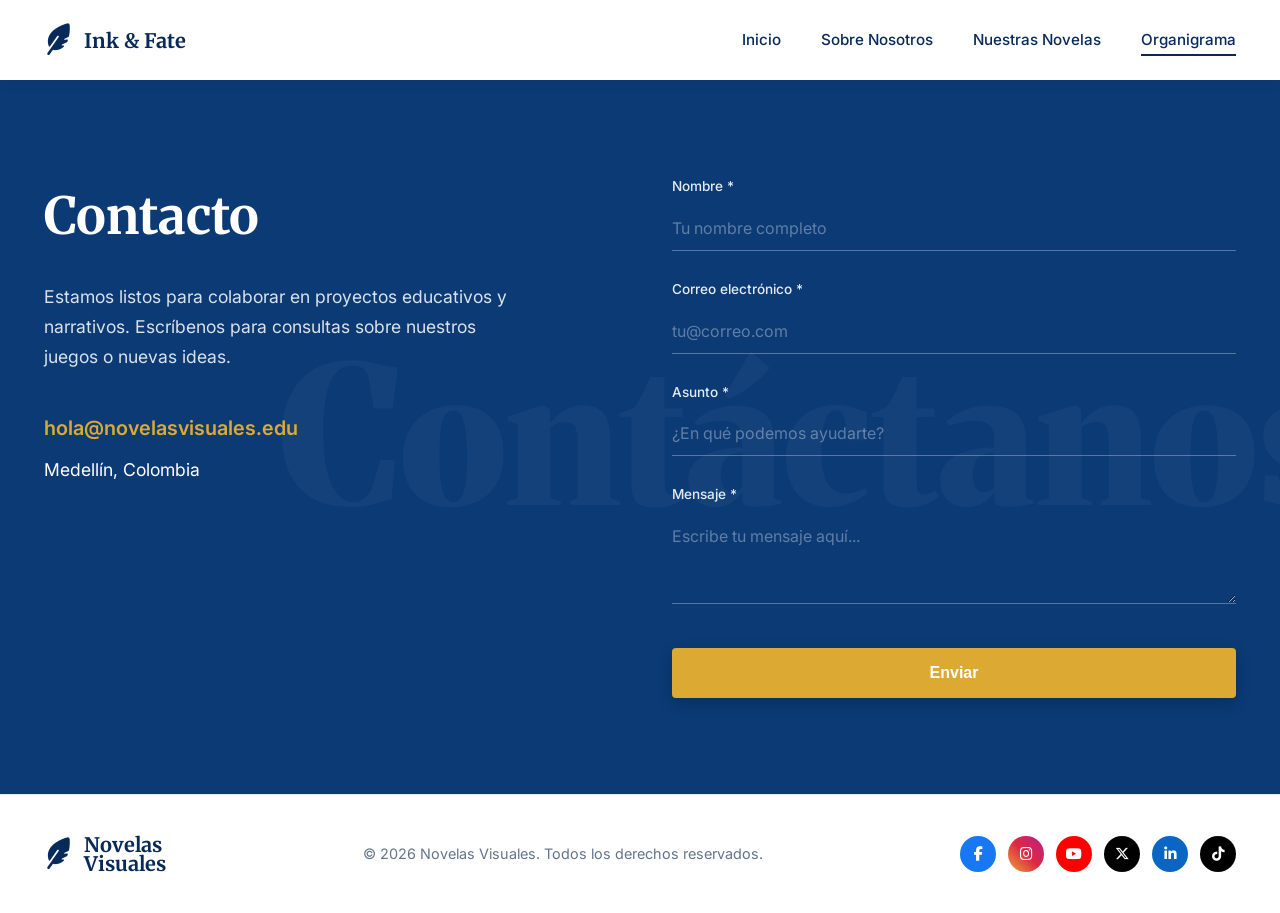
==== organigrama.html @ 617c7335 "Add files via upload" ====
<!DOCTYPE html>
<html lang="es">
<head>
    <meta charset="UTF-8">
    <meta name="viewport" content="width=device-width, initial-scale=1.0">
    <title>Ink & Fate - Novelas Visuales</title>
    
    <link rel="preconnect" href="https://fonts.googleapis.com">
    <link rel="preconnect" href="https://fonts.gstatic.com" crossorigin>
    <link href="https://fonts.googleapis.com/css2?family=Inter:wght@300;400;500;600;700&family=Merriweather:ital,wght@0,400;0,700;0,900;1,400&display=swap" rel="stylesheet">
    
    <link rel="stylesheet" href="https://cdnjs.cloudflare.com/ajax/libs/font-awesome/6.5.1/css/all.min.css">
    <link rel="stylesheet" href="style.css">
</head>
<body>

    <header class="site-header">
        <div class="container header-container">
            <div class="brand-logo" onclick="window.scrollTo({top:0, behavior:'smooth'})">
                <i class="fa-solid fa-feather-pointed"></i>
                <div class="brand-name">
                    <span>Ink & Fate</span>
                </div>
            </div>

            <button class="mobile-toggle" id="menuToggle" aria-label="Abrir menú">
                <i class="fa-solid fa-bars"></i>
            </button>

            <nav class="nav-menu" id="navMenu">
                <a href="index.html" class="nav-link active">Inicio</a>
                <a href="nosotros.html" class="nav-link">Sobre Nosotros</a>
                <a href="juegos.html" class="nav-link">Nuestras Novelas</a>
                <a href="organigrama.html" class="nav-link">Organigrama</a>
            </nav>
        </div>
    </header>


    <section class="contact-section" id="contacto">
        <div class="contact-watermark">Contáctanos</div>
        <div class="container">
            <div class="contact-grid">
                <div class="contact-info">
                    <h2>Contacto</h2>
                    <p>
                        Estamos listos para colaborar en proyectos educativos y narrativos. Escríbenos para consultas sobre nuestros juegos o nuevas ideas.
                    </p>
                    <div class="contact-details">
                        <a href="mailto:hola@novelasvisuales.edu" class="contact-email">hola@novelasvisuales.edu</a>
                        <span class="contact-location">Medellín, Colombia</span>
                    </div>
                </div>

                <form class="contact-form" id="contactForm">
                    <div class="form-group">
                        <label for="nombre">Nombre *</label>
                        <input type="text" id="nombre" class="form-control" placeholder="Tu nombre completo" required>
                    </div>
                    <div class="form-group">
                        <label for="email">Correo electrónico *</label>
                        <input type="email" id="email" class="form-control" placeholder="tu@correo.com" required>
                    </div>
                    <div class="form-group">
                        <label for="asunto">Asunto *</label>
                        <input type="text" id="asunto" class="form-control" placeholder="¿En qué podemos ayudarte?" required>
                    </div>
                    <div class="form-group">
                        <label for="mensaje">Mensaje *</label>
                        <textarea id="mensaje" class="form-control" placeholder="Escribe tu mensaje aquí..." required></textarea>
                    </div>
                    <button type="submit" class="btn-submit">Enviar</button>
                </form>
            </div>
        </div>
    </section>

    <div class="modal-overlay" id="gameModal">
        <div class="modal-container">
            <div class="modal-header">
                <h3 id="modalTitle">Título del Juego</h3>
                <button class="modal-close" id="modalClose">&times;</button>
            </div>
            <div class="modal-body">
                <p id="modalDescription">Descripción detallada del juego...</p>
                <div class="modal-actions">
                    <button class="btn-outline" id="btnTrailer"><i class="fa-solid fa-play"></i> Ver Tráiler</button>
                    <button class="btn-gold" id="btnDemo">Jugar Demo</button>
                </div>
            </div>
        </div>
    </div>

    <div class="toast-container" id="toastContainer"></div>

    <script src="script.js"></script>

    <footer class="site-footer">
        <div class="container footer-container">
            <div class="brand-logo" onclick="window.scrollTo({top:0, behavior:'smooth'})">
                <i class="fa-solid fa-feather-pointed"></i>
                <div class="brand-name">
                    <span>Novelas</span>
                    <span>Visuales</span>
                </div>
            </div>

            <p class="footer-copy">© 2026 Novelas Visuales. Todos los derechos reservados.</p>

            <div class="social-links">
                <a href="#" class="social-icon social-facebook" aria-label="Facebook"><i class="fa-brands fa-facebook-f"></i></a>
                <a href="#" class="social-icon social-instagram" aria-label="Instagram"><i class="fa-brands fa-instagram"></i></a>
                <a href="#" class="social-icon social-youtube" aria-label="YouTube"><i class="fa-brands fa-youtube"></i></a>
                <a href="#" class="social-icon social-x" aria-label="X (Twitter)"><i class="fa-brands fa-x-twitter"></i></a>
                <a href="#" class="social-icon social-linkedin" aria-label="LinkedIn"><i class="fa-brands fa-linkedin-in"></i></a>
                <a href="#" class="social-icon social-tiktok" aria-label="TikTok"><i class="fa-brands fa-tiktok"></i></a>
            </div>
        </div>
    </footer>
---- style.css ----
:root {
            --primary-blue: #072a5a;
            --primary-dark-blue: #041a3a;
            --royal-blue: #0b3a75;
            --accent-gold: #dca932;
            --accent-gold-hover: #c89524;
            --card-gold-light: #f0d8b4;
            --bg-light: #f8f9fa;
            --text-dark: #1e293b;
            --text-muted: #64748b;
            --white: #ffffff;
            --font-serif: 'Merriweather', Georgia, serif;
            --font-sans: 'Inter', system-ui, -apple-system, sans-serif;
            --transition-smooth: all 0.3s cubic-bezier(0.4, 0, 0.2, 1);
            --shadow-card: 0 10px 25px -5px rgba(7, 42, 90, 0.1);
            --shadow-hover: 0 20px 30px -10px rgba(7, 42, 90, 0.2);
        }

        /* CSS Reset & General Rules */
        *, *::before, *::after {
            box-sizing: border-box;
            margin: 0;
            padding: 0;
        }

        html {
            scroll-behavior: smooth;
        }

        body {
            font-family: var(--font-sans);
            color: var(--text-dark);
            background-color: var(--white);
            line-height: 1.6;
            overflow-x: hidden;
        }

        a {
            text-decoration: none;
            color: inherit;
        }

        ul {
            list-style: none;
        }

        img {
            max-width: 100%;
            height: auto;
            display: block;
        }

        .container {
            width: 100%;
            max-width: 1240px;
            margin: 0 auto;
            padding: 0 1.5rem;
        }

        /* 1. Header & Navigation */
        .site-header {
            position: sticky;
            top: 0;
            background-color: var(--white);
            box-shadow: 0 2px 15px rgba(0, 0, 0, 0.05);
            z-index: 1000;
            height: 80px;
            display: flex;
            align-items: center;
        }

        .header-container {
            display: flex;
            justify-content: space-between;
            align-items: center;
            width: 100%;
        }

        .brand-logo {
            display: flex;
            align-items: center;
            gap: 0.75rem;
            cursor: pointer;
        }

        .brand-logo i {
            color: var(--primary-blue);
            font-size: 1.75rem;
            transform: rotate(-10deg);
            transition: var(--transition-smooth);
        }

        .brand-logo:hover i {
            transform: rotate(0deg) scale(1.1);
            color: var(--accent-gold);
        }

        .brand-name {
            display: flex;
            flex-direction: column;
            line-height: 0.95;
            font-family: var(--font-serif);
            font-weight: 700;
            font-size: 1.25rem;
            color: var(--primary-blue);
        }

        .nav-menu {
            display: flex;
            gap: 2.5rem;
        }

        .nav-link {
            font-size: 0.95rem;
            font-weight: 500;
            color: var(--primary-blue);
            position: relative;
            padding: 0.25rem 0;
            transition: color 0.2s ease;
        }

        .nav-link::after {
            content: '';
            position: absolute;
            bottom: 0;
            left: 0;
            width: 0;
            height: 2px;
            background-color: var(--primary-blue);
            transition: none;
        }

        .nav-link.active::after {
            width: 100%;
        }

        .nav-link:hover {
            color: var(--accent-gold);
        }

        .mobile-toggle {
            display: none;
            background: none;
            border: none;
            font-size: 1.5rem;
            color: var(--primary-blue);
            cursor: pointer;
            padding: 0.5rem;
        }

        /* 2. Hero Section */
        .hero-section {
            position: relative;
            min-height: 85vh;
            display: flex;
            align-items: center;
            background-color: var(--primary-blue);
            background-image: 
                linear-gradient(90deg, rgba(7, 42, 90, 0.92) 0%, rgba(7, 42, 90, 0.55) 60%, rgba(7, 42, 90, 0.3) 100%),
                url('https://images.unsplash.com/photo-1510166089176-b57564a5b4c1?q=80&w=1600&auto=format&fit=crop');
            background-size: cover;
            background-position: center;
            color: var(--white);
            overflow: hidden;
        }

        .hero-content {
            max-width: 650px;
            animation: fadeIn 1s ease-out;
        }

        .hero-title {
            font-family: var(--font-serif);
            font-size: clamp(2.8rem, 5vw, 4.5rem);
            font-weight: 900;
            line-height: 1.1;
            margin-bottom: 1.5rem;
            text-shadow: 0 4px 12px rgba(0, 0, 0, 0.3);
        }

        .hero-subtitle {
            font-size: 1.15rem;
            font-weight: 300;
            line-height: 1.7;
            margin-bottom: 2.5rem;
            color: rgba(255, 255, 255, 0.9);
        }

        .btn-gold {
            display: inline-flex;
            align-items: center;
            justify-content: center;
            gap: 0.75rem;
            background-color: var(--accent-gold);
            color: var(--white);
            font-weight: 600;
            padding: 0.9rem 2.2rem;
            border-radius: 6px;
            border: none;
            cursor: pointer;
            box-shadow: 0 8px 20px rgba(220, 169, 50, 0.3);
            transition: var(--transition-smooth);
            font-size: 1rem;
        }

        .btn-gold:hover {
            background-color: var(--accent-gold-hover);
            transform: translateY(-3px);
            box-shadow: 0 12px 25px rgba(220, 169, 50, 0.4);
        }

        /* 3. Games Section */
        .games-section {
            padding: 6rem 0;
            background-color: var(--white);
        }

        .section-header {
            margin-bottom: 3.5rem;
        }

        .section-title {
            font-family: var(--font-serif);
            font-size: clamp(2.2rem, 4vw, 3.2rem);
            font-weight: 700;
            color: var(--primary-blue);
            margin-bottom: 0.75rem;
        }

        .section-desc {
            font-size: 1.1rem;
            color: var(--primary-blue);
            max-width: 650px;
            opacity: 0.9;
        }

        .games-grid {
            display: grid;
            grid-cols: 1;
            grid-template-columns: repeat(auto-fit, minmax(300px, 1fr));
            gap: 2.5rem;
        }

        .game-card {
            background: var(--white);
            border-radius: 8px;
            overflow: hidden;
            cursor: pointer;
            transition: var(--transition-smooth);
            display: flex;
            flex-direction: column;
        }

        .game-card:hover {
            transform: translateY(-8px);
        }

        .card-media {
            height: 380px;
            position: relative;
            overflow: hidden;
            border-radius: 6px;
            box-shadow: var(--shadow-card);
            transition: var(--transition-smooth);
        }

        .game-card:hover .card-media {
            box-shadow: var(--shadow-hover);
        }

        .media-ideogram {
            background: radial-gradient(circle at center, #0e1a38 0%, #050b1a 100%);
            display: flex;
            flex-direction: column;
            align-items: center;
            justify-content: center;
            padding: 2rem;
            text-align: center;
            color: var(--white);
            border: 1px solid rgba(255, 255, 255, 0.05);
        }

        .ideogram-title {
            font-family: var(--font-serif);
            font-size: 3rem;
            margin-bottom: 0.5rem;
            letter-spacing: 2px;
            color: #fce7cf;
            text-shadow: 0 0 15px rgba(252, 231, 207, 0.3);
        }

        .ideogram-sub {
            font-size: 0.75rem;
            color: rgba(255, 255, 255, 0.6);
            max-width: 180px;
            line-height: 1.4;
            margin-bottom: 2rem;
        }

        .btn-card-gold {
            background-color: var(--card-gold-light);
            color: #0b1329;
            border: none;
            padding: 0.5rem 2rem;
            border-radius: 20px;
            font-weight: 600;
            font-size: 0.9rem;
            cursor: pointer;
            transition: var(--transition-smooth);
        }

        .btn-card-gold:hover {
            background-color: #ffffff;
            box-shadow: 0 0 15px rgba(240, 216, 180, 0.6);
        }

        .media-laptop {
            background-color: #395c78;
            display: flex;
            flex-direction: column;
            align-items: center;
            justify-content: space-between;
            padding: 2.5rem 1.5rem 1rem;
            position: relative;
        }

        .laptop-brand {
            text-align: center;
            color: var(--card-gold-light);
        }

        .laptop-brand h4 {
            font-family: var(--font-serif);
            letter-spacing: 3px;
            font-size: 1.25rem;
        }

        .laptop-brand p {
            font-size: 0.65rem;
            opacity: 0.8;
        }

        /* Interactive CSS Laptop Mockup */
        .laptop-container {
            width: 220px;
            margin-top: auto;
            transition: var(--transition-smooth);
        }

        .game-card:hover .laptop-container {
            transform: scale(1.05);
        }

        .laptop-screen {
            background: #111827;
            border: 8px solid #1f2937;
            border-bottom: none;
            border-radius: 8px 8px 0 0;
            height: 120px;
            position: relative;
            overflow: hidden;
            display: flex;
            align-items: center;
            justify-content: center;
        }

        .laptop-screen-content {
            width: 100%;
            height: 100%;
            background: linear-gradient(135deg, #0f172a 0%, #1e293b 100%);
            display: flex;
            align-items: center;
            justify-content: center;
            color: #94a3b8;
            font-size: 0.7rem;
            border: 1px solid rgba(255,255,255,0.1);
        }

        .laptop-base {
            background: #475569;
            height: 8px;
            width: 116%;
            margin-left: -8%;
            border-radius: 0 0 6px 6px;
            position: relative;
            box-shadow: 0 8px 15px rgba(0,0,0,0.3);
        }

        .laptop-base::after {
            content: '';
            position: absolute;
            top: 0;
            left: 50%;
            transform: translateX(-50%);
            width: 35px;
            height: 3px;
            background: #334155;
            border-radius: 0 0 3px 3px;
        }

        .media-frame {
            background-color: #071527;
            padding: 1.25rem;
            display: flex;
            align-items: center;
            justify-content: center;
        }

        .frame-inner {
            border: 1.5px solid var(--accent-gold);
            width: 100%;
            height: 100%;
            display: flex;
            flex-direction: column;
            align-items: center;
            justify-content: center;
            padding: 1.5rem;
            box-shadow: inset 0 0 20px rgba(220, 169, 50, 0.15);
            transition: var(--transition-smooth);
        }

        .game-card:hover .frame-inner {
            border-color: #fff;
            box-shadow: inset 0 0 30px rgba(220, 169, 50, 0.3);
        }

        .card-details {
            padding: 1.5rem 0.25rem;
        }

        .card-title {
            font-family: var(--font-serif);
            font-size: 1.5rem;
            font-weight: 700;
            color: var(--primary-blue);
            margin-bottom: 0.75rem;
            transition: var(--transition-smooth);
        }

        .game-card:hover .card-title {
            color: var(--accent-gold);
        }

        .card-text {
            font-size: 0.95rem;
            color: var(--text-muted);
            line-height: 1.6;
        }

        .novela-section {
            display: flex;
            flex-direction: row;
            align-items: center;
            justify-content: space-between;
            gap: 3rem;
            padding: 6rem 0;
            background-color: var(--bg-light);
        }

        .novela-grid {
            display: grid;
            grid-template-columns: minmax(0, 1.2fr) minmax(0, 1fr);
            gap: 2rem;
            align-items: center;
            width: calc(100% + 1.5rem);
            margin-left: -0.75rem;
            margin-right: -0.75rem;
        }

        .novela-content {
            padding-left: 0;
        }

        .novela-card {
            margin-left: auto;
        }

        @media (max-width: 991px) {
            .novela-grid {
                grid-template-columns: 1fr;
                width: 100%;
                margin-left: 0;
                margin-right: 0;
            }
        }

        .novela-title {
            font-family: var(--font-serif);
            font-size: clamp(2.2rem, 4vw, 3.2rem);
            font-weight: 700;
            color: var(--primary-blue);
            line-height: 1.2;
            margin-bottom: 1.5rem;
        }

        .novela-text {
            flex: 1;
            font-size: 1.05rem;
            color: var(--text-dark);
            line-height: 1.8;
            opacity: 0.9;
        }

        .novela-card {
            position: relative;
            height: 400px;
            width: 450px;
            flex-shrink: 0;
            border-radius: 8px;
            overflow: hidden;
            box-shadow: var(--shadow-card);
            background-image: 
                linear-gradient(to top, rgba(0, 0, 0, 0.85) 0%, rgba(0, 0, 0, 0.2) 60%, transparent 100%),
                url('Novela\ visual\ ejemplo.jpeg');
            background-size: cover;
            background-position: center;
            display: flex;
            align-items: flex-end;
            padding: 2.5rem;
            color: var(--white);
        }

        .novela-card-content h3 {
            font-size: 1.5rem;
            font-weight: 700;
            margin-bottom: 0.25rem;
        }

        .novela-card-content p {
            font-size: 0.9rem;
            color: rgba(255, 255, 255, 0.8);
        }

        .contact-section {
            background-color: var(--royal-blue);
            color: var(--white);
            padding: 6rem 0;
            position: relative;
            overflow: hidden;
        }

        .contact-watermark {
            position: absolute;
            top: 50%;
            right: -5%;
            transform: translateY(-50%);
            font-family: var(--font-serif);
            font-size: clamp(6rem, 15vw, 14rem);
            font-weight: 900;
            color: rgba(255, 255, 255, 0.04);
            pointer-events: none;
            white-space: nowrap;
            user-select: none;
        }

        .contact-grid {
            display: grid;
            grid-template-columns: 1fr;
            gap: 4rem;
            position: relative;
            z-index: 2;
        }

        @media (min-width: 992px) {
            .contact-grid {
                grid-template-columns: 1fr 1fr;
            }
        }

        .contact-info h2 {
            font-family: var(--font-serif);
            font-size: clamp(2.5rem, 4vw, 3.5rem);
            font-weight: 700;
            margin-bottom: 1.5rem;
        }

        .contact-info p {
            font-size: 1.1rem;
            color: rgba(255, 255, 255, 0.85);
            line-height: 1.7;
            margin-bottom: 2.5rem;
            max-width: 480px;
        }

        .contact-details {
            display: flex;
            flex-direction: column;
            gap: 0.75rem;
        }

        .contact-email {
            color: var(--accent-gold);
            font-size: 1.25rem;
            font-weight: 600;
            transition: var(--transition-smooth);
        }

        .contact-email:hover {
            color: var(--white);
            text-decoration: underline;
        }

        .contact-location {
            font-size: 1.1rem;
            color: var(--white);
        }

        /* Form Styling with Underline Transparent Inputs */
        .contact-form {
            display: flex;
            flex-direction: column;
            gap: 1.75rem;
        }

        .form-group {
            display: flex;
            flex-direction: column;
            gap: 0.5rem;
        }

        .form-group label {
            font-size: 0.85rem;
            font-weight: 500;
            color: rgba(255, 255, 255, 0.9);
        }

        .form-control {
            background: transparent;
            border: none;
            border-bottom: 1px solid rgba(255, 255, 255, 0.3);
            border-radius: 0;
            padding: 0.75rem 0;
            color: var(--white);
            font-family: var(--font-sans);
            font-size: 1rem;
            transition: var(--transition-smooth);
        }

        .form-control:focus {
            outline: none;
            border-bottom-color: var(--accent-gold);
        }

        .form-control::placeholder {
            color: rgba(255, 255, 255, 0.35);
        }

        textarea.form-control {
            resize: vertical;
            min-height: 90px;
        }

        .btn-submit {
            background-color: var(--accent-gold);
            color: var(--white);
            border: none;
            padding: 1rem 2rem;
            border-radius: 4px;
            font-weight: 600;
            font-size: 1rem;
            cursor: pointer;
            transition: var(--transition-smooth);
            margin-top: 1rem;
            box-shadow: 0 5px 15px rgba(0, 0, 0, 0.2);
        }

        .btn-submit:hover {
            background-color: var(--accent-gold-hover);
            transform: translateY(-2px);
        }

        .modal-overlay {
            position: fixed;
            inset: 0;
            background: rgba(4, 26, 58, 0.8);
            backdrop-filter: blur(5px);
            z-index: 2000;
            display: flex;
            align-items: center;
            justify-content: center;
            padding: 1.5rem;
            opacity: 0;
            visibility: hidden;
            transition: var(--transition-smooth);
        }

        .modal-overlay.open {
            opacity: 1;
            visibility: visible;
        }

        .modal-container {
            background: var(--white);
            width: 100%;
            max-width: 650px;
            border-radius: 8px;
            overflow: hidden;
            box-shadow: 0 25px 50px -12px rgba(0, 0, 0, 0.5);
            transform: scale(0.9);
            transition: var(--transition-smooth);
            position: relative;
        }

        .modal-overlay.open .modal-container {
            transform: scale(1);
        }

        .modal-header {
            background-color: var(--primary-blue);
            color: var(--white);
            padding: 1.5rem 2rem;
            display: flex;
            justify-content: space-between;
            align-items: center;
        }

        .modal-header h3 {
            font-family: var(--font-serif);
            font-size: 1.5rem;
        }

        .modal-close {
            background: none;
            border: none;
            color: var(--white);
            font-size: 1.5rem;
            cursor: pointer;
            opacity: 0.8;
            transition: var(--transition-smooth);
        }

        .modal-close:hover {
            opacity: 1;
            transform: rotate(90deg);
        }

        .modal-body {
            padding: 2rem;
        }

        .modal-body p {
            color: var(--text-dark);
            line-height: 1.7;
            margin-bottom: 1.5rem;
        }

        .modal-actions {
            display: flex;
            gap: 1rem;
            justify-content: flex-end;
        }

        .btn-outline {
            border: 1px solid var(--primary-blue);
            color: var(--primary-blue);
            background: transparent;
            padding: 0.6rem 1.25rem;
            border-radius: 4px;
            font-weight: 600;
            cursor: pointer;
            transition: var(--transition-smooth);
        }

        .btn-outline:hover {
            background: var(--primary-blue);
            color: var(--white);
        }

        .toast-container {
            position: fixed;
            bottom: 2rem;
            right: 2rem;
            z-index: 3000;
            display: flex;
            flex-direction: column;
            gap: 1rem;
        }

        .toast {
            background: var(--white);
            color: var(--text-dark);
            padding: 1rem 1.5rem;
            border-radius: 6px;
            box-shadow: 0 10px 30px rgba(0,0,0,0.2);
            border-left: 4px solid var(--accent-gold);
            display: flex;
            align-items: center;
            gap: 0.75rem;
            transform: translateX(120%);
            transition: transform 0.4s cubic-bezier(0.68, -0.55, 0.265, 1.55);
        }

        .toast.show {
            transform: translateX(0);
        }

        .toast-icon {
            color: var(--accent-gold);
            font-size: 1.25rem;
        }

        .site-footer {
            background-color: var(--white);
            padding: 2.5rem 0;
            border-top: 1px solid #e2e8f0;
        }

        .footer-container {
            display: flex;
            flex-direction: column;
            align-items: center;
            gap: 1.5rem;
            text-align: center;
        }

        @media (min-width: 768px) {
            .footer-container {
                flex-direction: row;
                justify-content: space-between;
                text-align: left;
            }
        }

        .footer-copy {
            font-size: 0.9rem;
            color: var(--text-muted);
        }

        .social-links {
            display: flex;
            gap: 0.75rem;
        }

        .social-icon {
            width: 36px;
            height: 36px;
            border-radius: 50%;
            display: flex;
            align-items: center;
            justify-content: center;
            color: var(--white);
            font-size: 0.9rem;
            transition: var(--transition-smooth);
        }

        .social-icon:hover {
            transform: translateY(-3px) scale(1.1);
        }

        /* Official Social Brand Colors */
        .social-facebook { background-color: #1877f2; }
        .social-instagram { background: linear-gradient(45deg, #f09433, #e6683c, #dc2743, #cc2366, #bc1888); }
        .social-youtube { background-color: #ff0000; }
        .social-x { background-color: #000000; }
        .social-linkedin { background-color: #0a66c2; }
        .social-tiktok { background-color: #000000; }

        /* Mobile Responsive Adjustments */
        @media (max-width: 768px) {
            .mobile-toggle {
                display: block;
            }

            .nav-menu {
                position: absolute;
                top: 80px;
                left: 0;
                width: 100%;
                background-color: var(--white);
                flex-direction: column;
                padding: 2rem;
                gap: 1.5rem;
                box-shadow: 0 10px 20px rgba(0,0,0,0.1);
                transform: translateY(-150%);
                opacity: 0;
                pointer-events: none;
                transition: var(--transition-smooth);
            }

            .nav-menu.open {
                transform: translateY(0);
                opacity: 1;
                pointer-events: auto;
            }

            .hero-section {
                padding: 4rem 0;
                text-align: center;
            }

            .hero-subtitle {
                margin-left: auto;
                margin-right: auto;
            }

            .mission-card {
                height: 350px;
            }
        }

        @keyframes fadeIn {
            from { opacity: 0; transform: translateY(20px); }
            to { opacity: 1; transform: translateY(0); }
        }
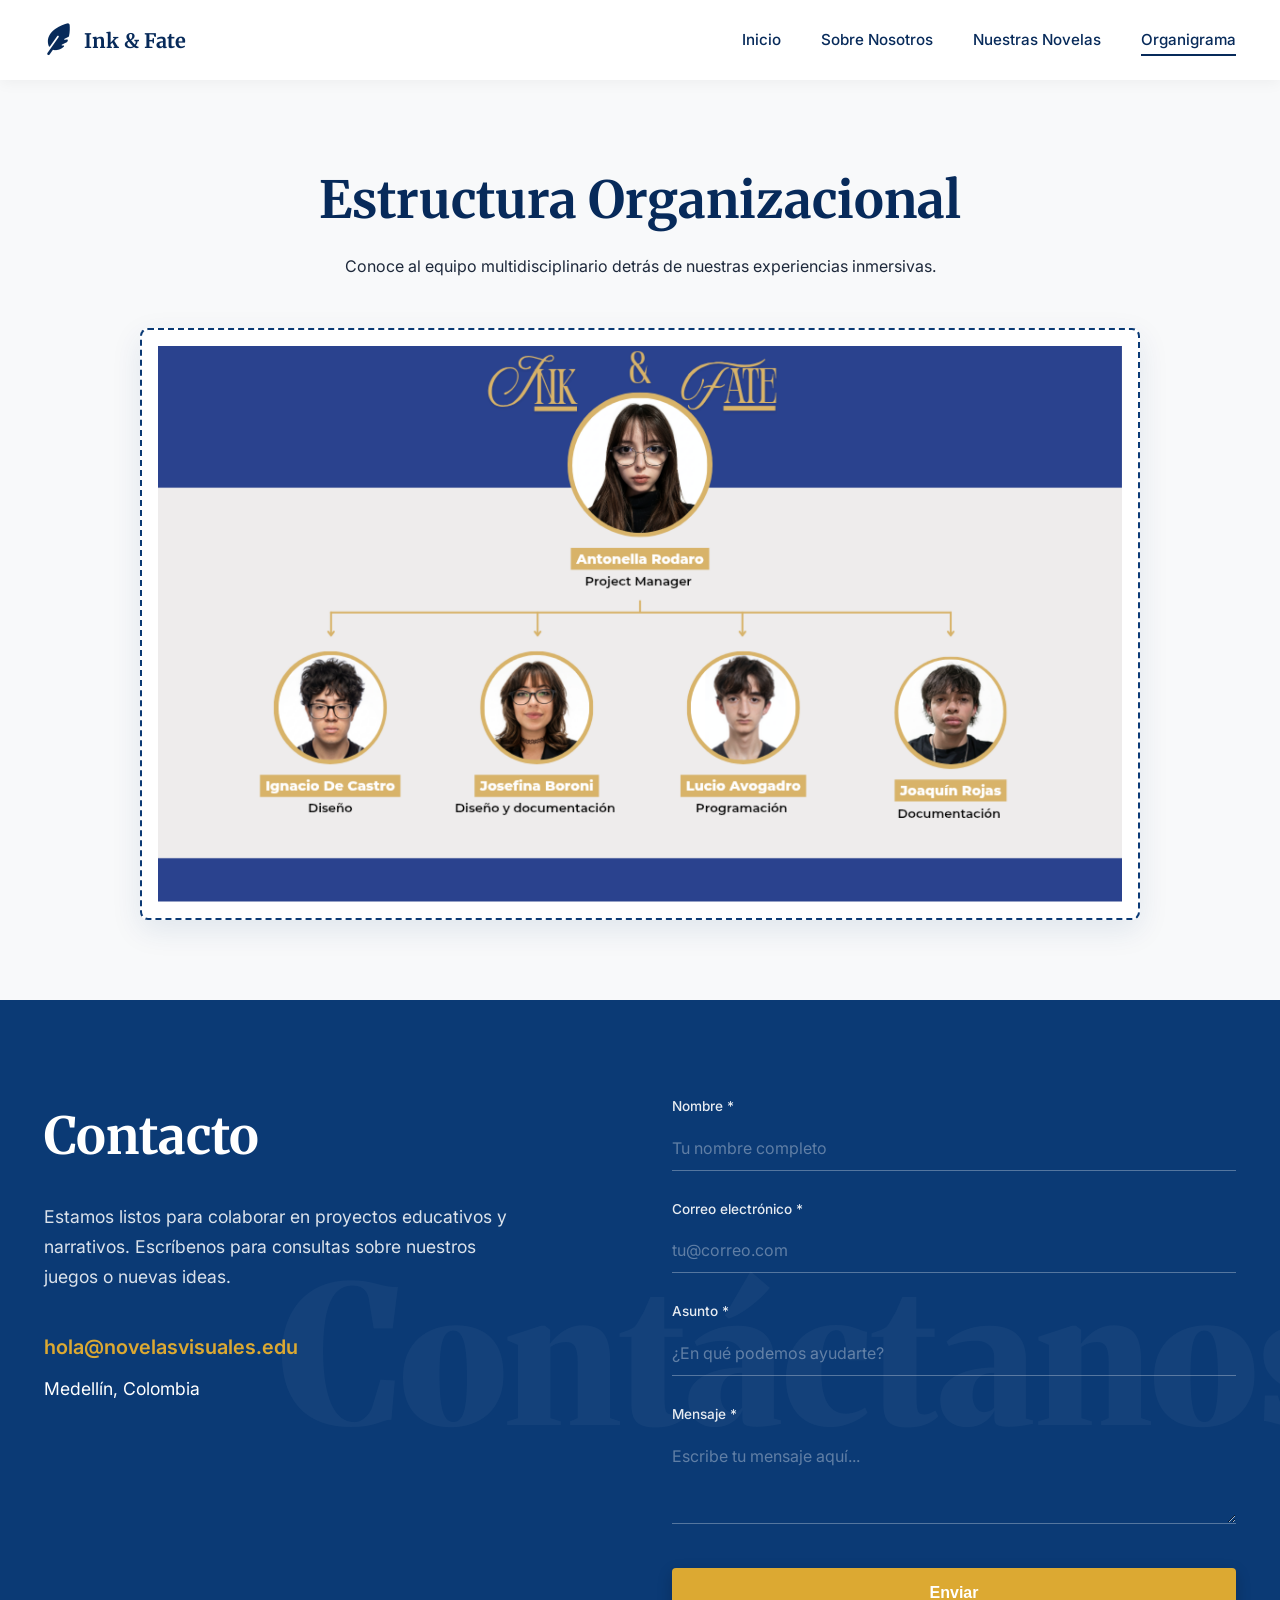
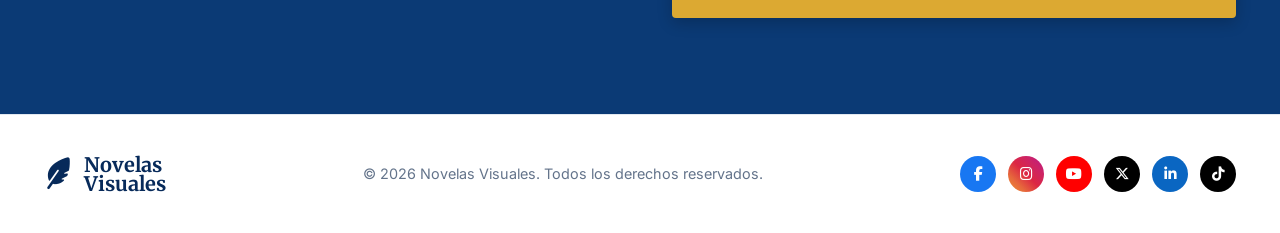
==== commit be16c861: "Add files via upload" ====
--- a/organigrama.html
+++ b/organigrama.html
@@ -36,6 +36,22 @@
         </div>
     </header>
 
+    <section class="organigrama" id="organigrama">
+    <div class="container">
+        <div class="organigrama-texto">
+            <h2 class="section-title text-center" style="text-align: center;">Estructura Organizacional</h2>
+            <p style="text-align: center; color: var(--brand-blue);">Conoce al equipo multidisciplinario detrás de nuestras experiencias inmersivas.</p>
+        </div>
+
+        <div class="organigrama-rectangulo">
+            
+            <div class="placeholder-texto" id="placeholder-text">
+                <img src="organigrama.png" alt="">
+            </div>
+            
+        </div>
+    </div>
+    </section>
 
     <section class="contact-section" id="contacto">
         <div class="contact-watermark">Contáctanos</div>
--- a/style.css
+++ b/style.css
@@ -847,7 +847,6 @@
             transform: translateY(-3px) scale(1.1);
         }
 
-        /* Official Social Brand Colors */
         .social-facebook { background-color: #1877f2; }
         .social-instagram { background: linear-gradient(45deg, #f09433, #e6683c, #dc2743, #cc2366, #bc1888); }
         .social-youtube { background-color: #ff0000; }
@@ -855,7 +854,6 @@
         .social-linkedin { background-color: #0a66c2; }
         .social-tiktok { background-color: #000000; }
 
-        /* Mobile Responsive Adjustments */
         @media (max-width: 768px) {
             .mobile-toggle {
                 display: block;
@@ -901,4 +899,75 @@
         @keyframes fadeIn {
             from { opacity: 0; transform: translateY(20px); }
             to { opacity: 1; transform: translateY(0); }
-        }+        }
+
+        .empresa {
+    padding: 5rem 0;
+    background-color: #fff;
+}
+
+.empresa-grid {
+    display: grid;
+    grid-template-columns: repeat(auto-fit, minmax(300px, 1fr));
+    gap: 2rem;
+    margin-top: 3rem;
+}
+
+.empresa-card {
+    background: var(--bg-light, #f8f9fa);
+    padding: 2rem;
+    border-radius: 8px;
+    text-align: center;
+    border-top: 4px solid var(--brand-gold, #dcb242);
+    box-shadow: 0 4px 6px rgba(0,0,0,0.05);
+}
+
+.empresa-card i {
+    font-size: 2.5rem;
+    color: var(--brand-blue, #0b3a75);
+    margin-bottom: 1rem;
+}
+
+.empresa-card h3 {
+    color: var(--brand-blue, #0b3a75);
+    margin-bottom: 1rem;
+    font-size: 1.5rem;
+}
+
+.organigrama {
+    padding: 5rem 0;
+    background-color: var(--bg-light, #f8f9fa);
+}
+
+.organigrama-texto {
+    text-align: center;
+    margin-bottom: 3rem;
+}
+
+.organigrama-rectangulo {
+    width: 100%;
+    max-width: 1000px;
+    margin: 0 auto;
+    background-color: #fff;
+    border: 2px dashed var(--brand-blue, #0b3a75);
+    border-radius: 8px;
+    padding: 1rem;
+    min-height: 400px;
+    display: flex;
+    align-items: center;
+    justify-content: center;
+    box-shadow: 0 10px 30px rgba(11, 58, 117, 0.1);
+}
+
+.organigrama-rectangulo img {
+    width: 100%;
+    height: auto;
+    max-height: 600px;
+    object-fit: contain; 
+}
+
+.placeholder-texto {
+    color: #888;
+    font-size: 1.2rem;
+    text-align: center;
+}
